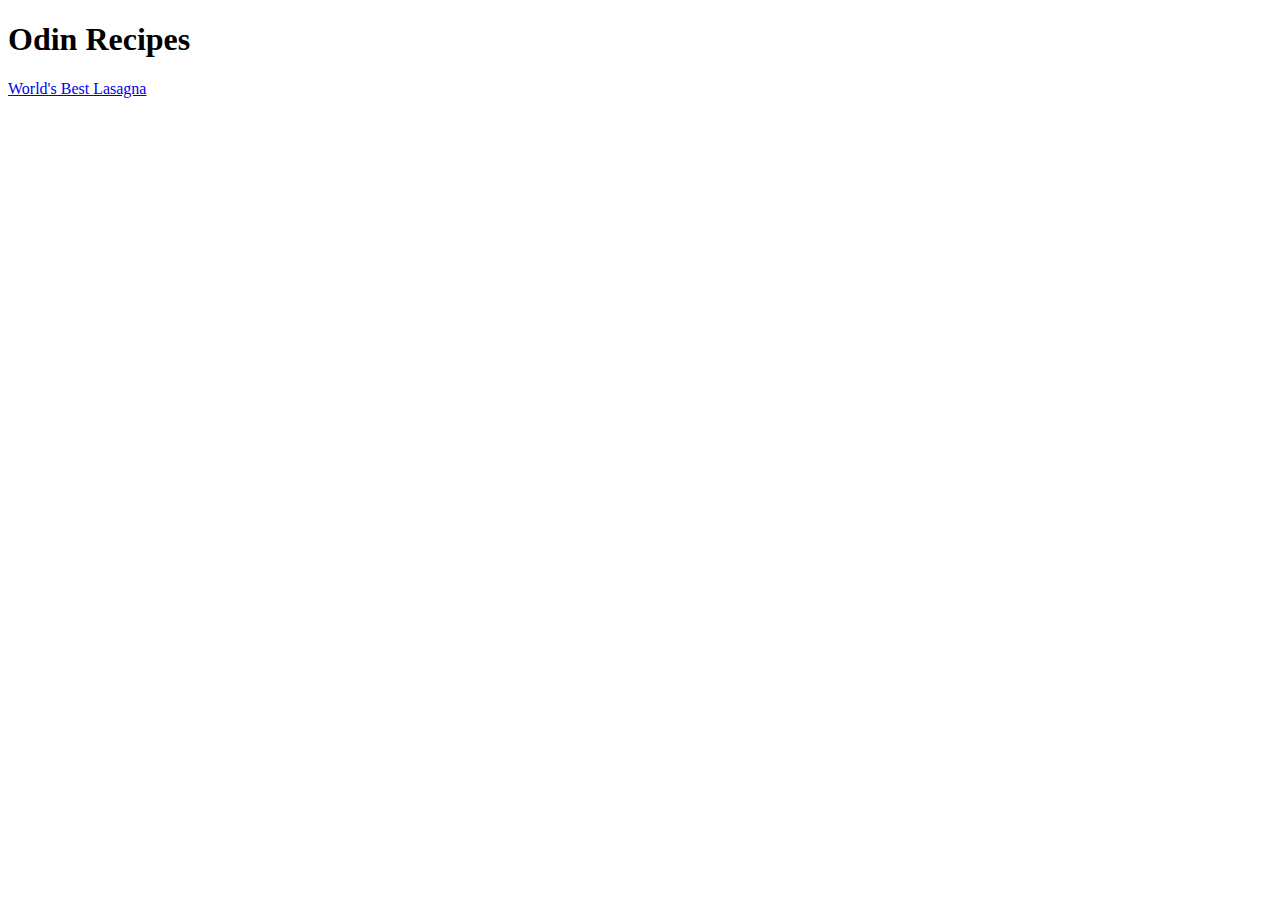
==== index.html @ 10e66660 "Add ingredients and directions to lasagna recipe page" ====
<!DOCTYPE html>
<html lang="en">
<head>
    <meta charset="UTF-8">
    <meta name="viewport" content="width=device-width, initial-scale=1.0">
    <title>Odin Recipes</title>
</head>
<body>
    <h1>Odin Recipes</h1>
    <a href="recipes/lasagna.html" target="_blank">World's Best Lasagna</a>
</body>
</html>
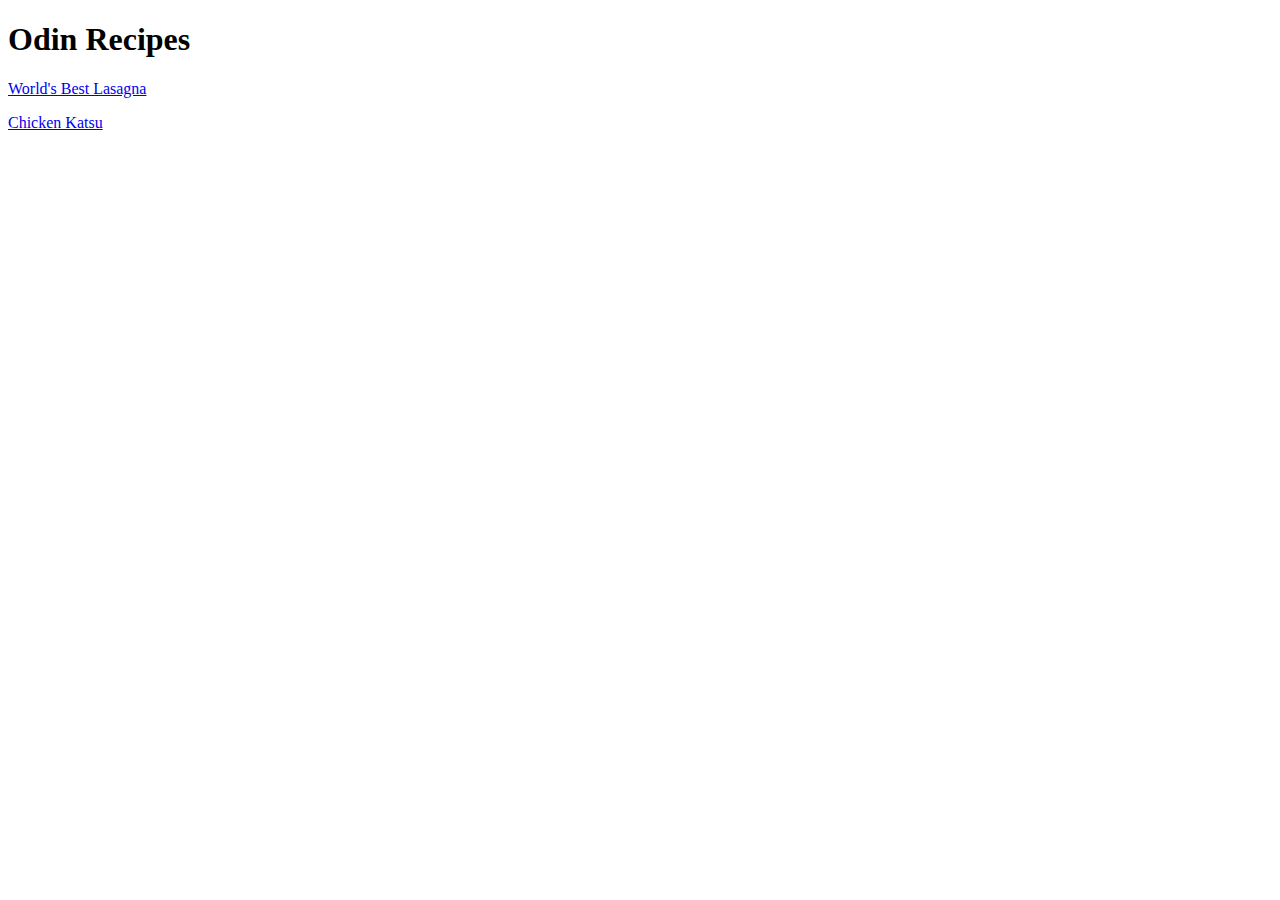
==== commit fa407c00: "Add link to katsu recipe page" ====
--- a/index.html
+++ b/index.html
@@ -8,5 +8,9 @@
 <body>
     <h1>Odin Recipes</h1>
     <a href="recipes/lasagna.html" target="_blank">World's Best Lasagna</a>
+    
+    <p>
+    <a href="recipes/katsu.html" target="_blank">Chicken Katsu</a>
+    </p>
 </body>
 </html>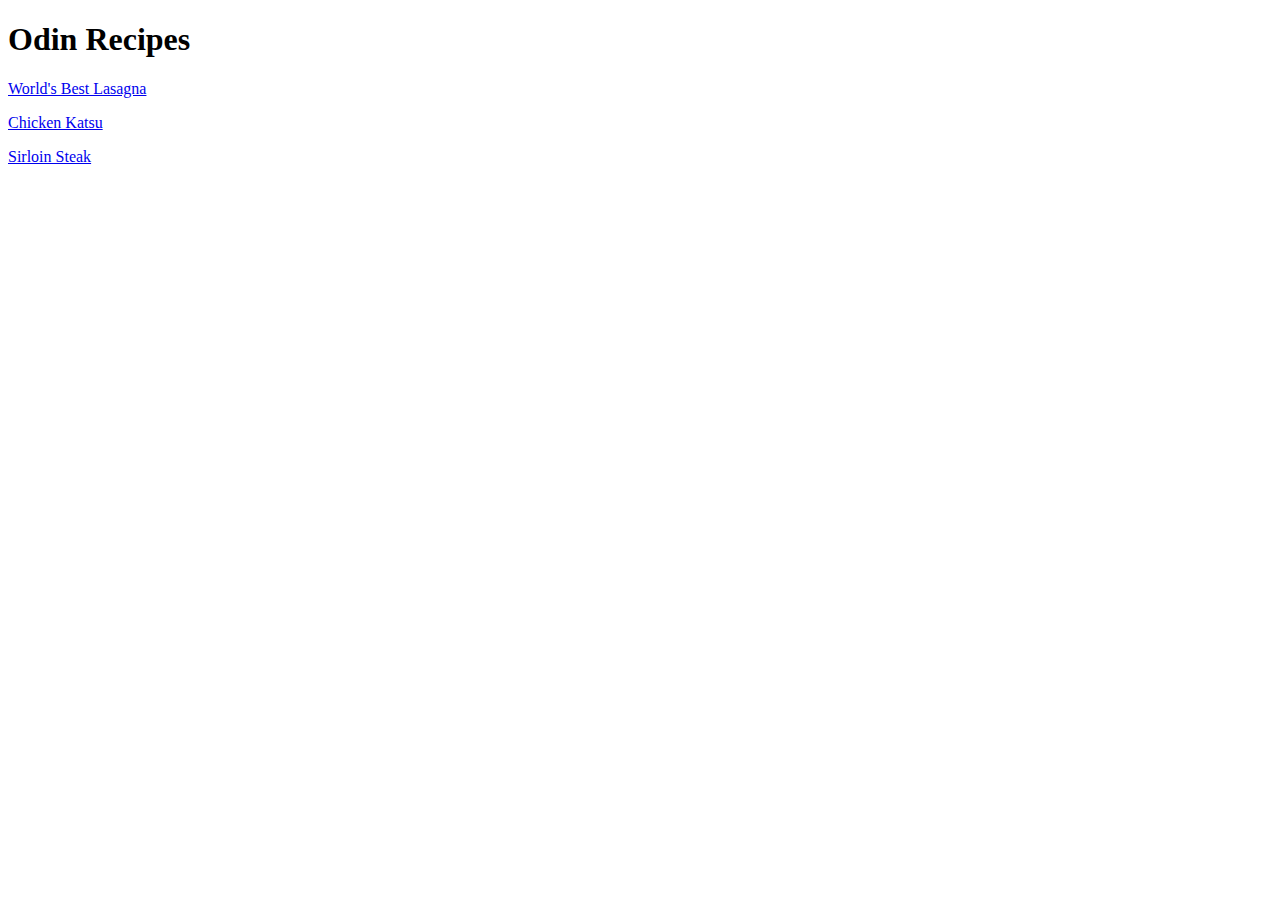
==== commit 8768401d: "Add link to steak recipe webpage" ====
--- a/index.html
+++ b/index.html
@@ -12,5 +12,9 @@
     <p>
     <a href="recipes/katsu.html" target="_blank">Chicken Katsu</a>
     </p>
+
+    <p>
+    <a href="recipes/steak.html" target="_blank">Sirloin Steak</a>
+    </p>
 </body>
 </html>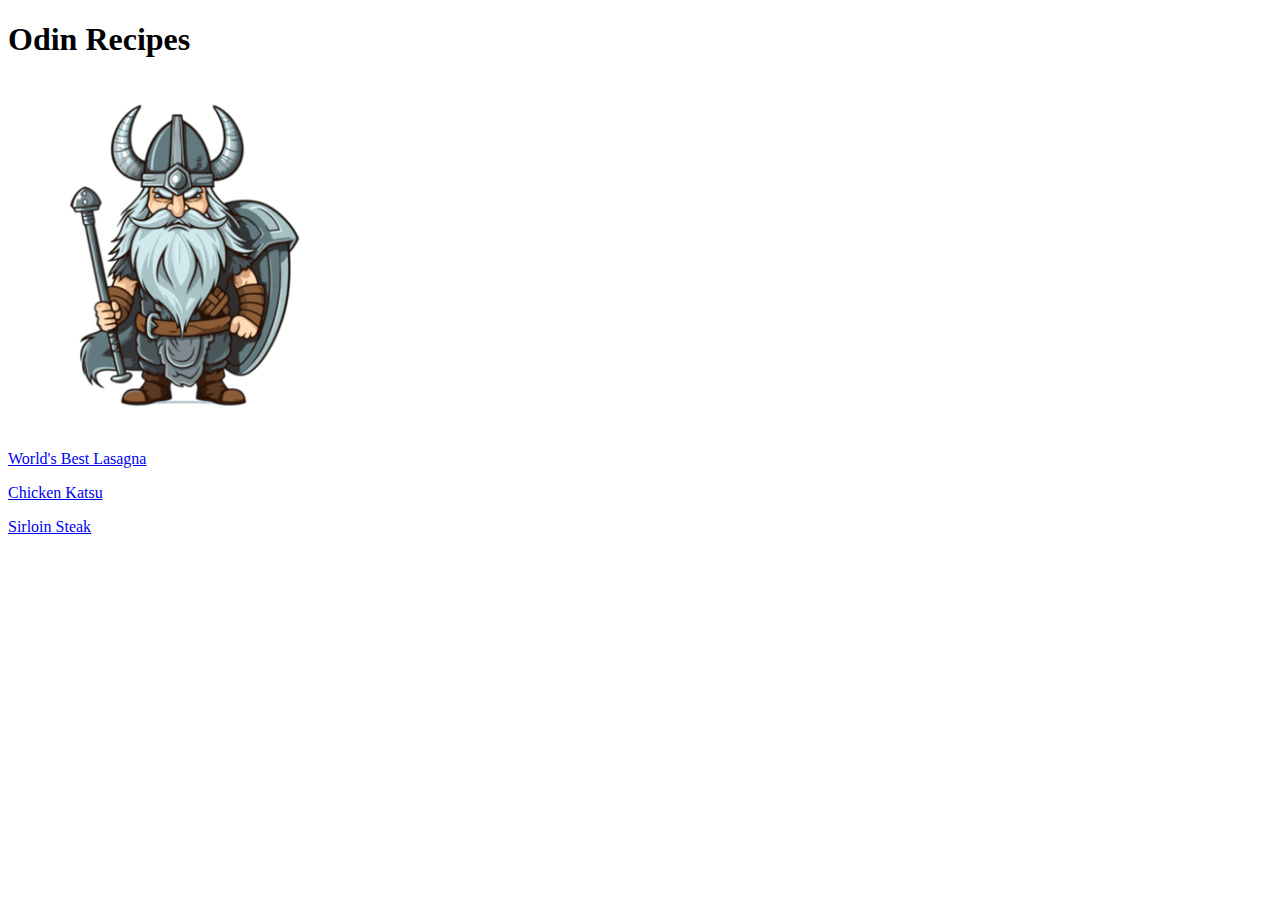
==== commit 836a954b: "Add Odin image to webpage" ====
--- a/index.html
+++ b/index.html
@@ -7,8 +7,12 @@
 </head>
 <body>
     <h1>Odin Recipes</h1>
+    <img src= "./images/odin.png" height="350" width="350">
+
+    <p>
     <a href="recipes/lasagna.html" target="_blank">World's Best Lasagna</a>
-    
+    </p>
+
     <p>
     <a href="recipes/katsu.html" target="_blank">Chicken Katsu</a>
     </p>
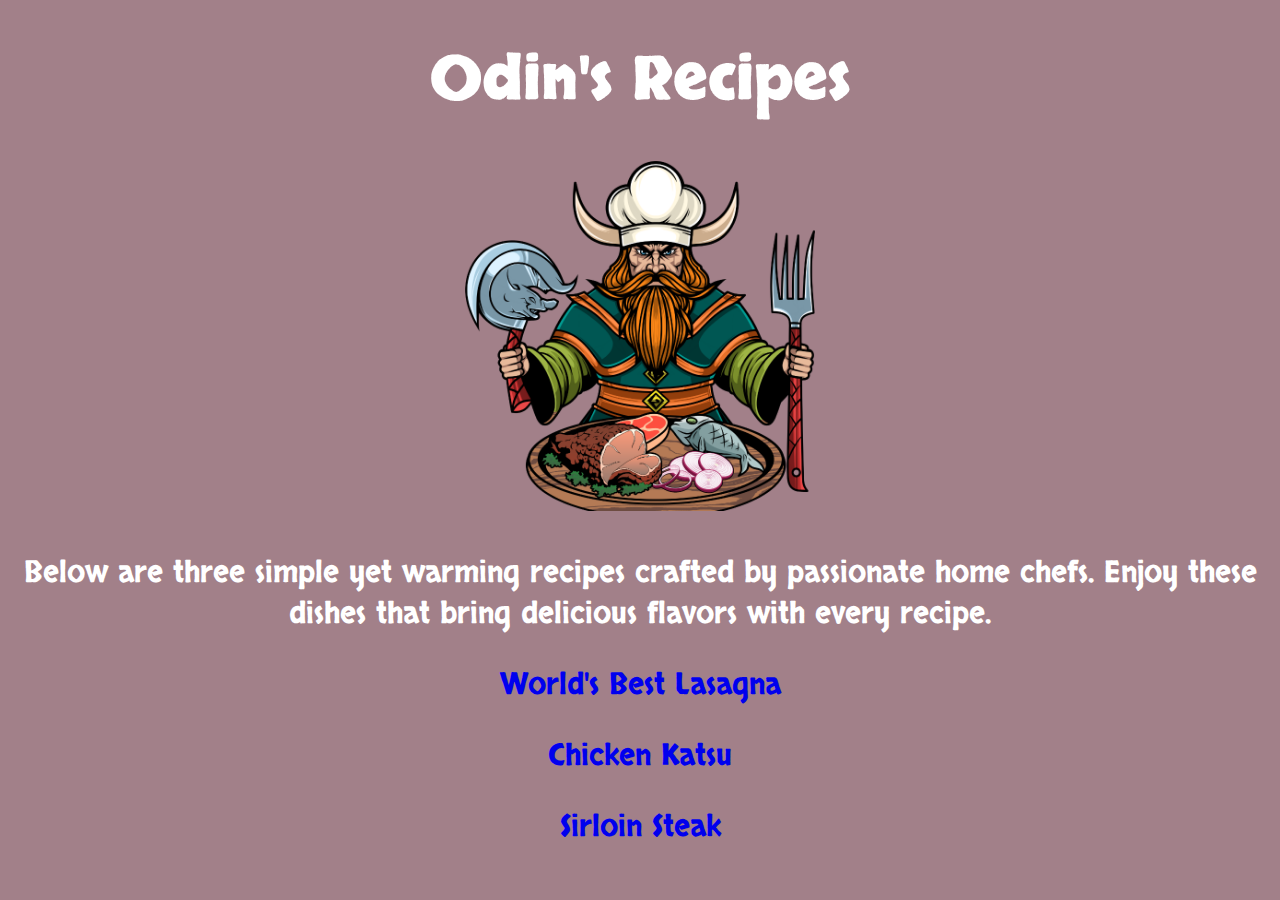
==== commit a9a3eec7: "Add styles.css and decorate home webpage" ====
--- a/index.html
+++ b/index.html
@@ -3,22 +3,28 @@
 <head>
     <meta charset="UTF-8">
     <meta name="viewport" content="width=device-width, initial-scale=1.0">
-    <title>Odin Recipes</title>
+    <title>Odin's Recipes</title>  
+
+    <link rel = "stylesheet" href="styles.css">
+    <link rel="preconnect" href="https://fonts.googleapis.com">
+    <link rel="preconnect" href="https://fonts.gstatic.com" crossorigin>
+    <link href="https://fonts.googleapis.com/css2?family=Skranji:wght@400;700&display=swap" rel="stylesheet">
 </head>
 <body>
-    <h1>Odin Recipes</h1>
+    <h1>Odin's Recipes</h1>
     <img src= "./images/odin.png" height="350" width="350">
 
+    <p> Below are three simple yet warming recipes crafted by passionate home chefs. Enjoy these dishes that bring delicious flavors with every recipe. <p>
     <p>
-    <a href="recipes/lasagna.html" target="_blank">World's Best Lasagna</a>
+    <a href="recipes/lasagna.html" class="lasagna" target="_blank">World's Best Lasagna</a>
     </p>
 
     <p>
-    <a href="recipes/katsu.html" target="_blank">Chicken Katsu</a>
+    <a href="recipes/katsu.html" class="katsu" target="_blank">Chicken Katsu</a>
     </p>
 
     <p>
-    <a href="recipes/steak.html" target="_blank">Sirloin Steak</a>
+    <a href="recipes/steak.html" class="steak" target="_blank">Sirloin Steak</a>
     </p>
 </body>
 </html>--- a/styles.css
+++ b/styles.css
@@ -0,0 +1,26 @@
+body {
+    text-align: center;
+    color:white;
+    background-color: #a28089;
+    font-size: 30px;
+    font-family: "Skranji", system-ui;
+}
+
+a {
+    text-decoration: none;
+}
+
+a.lasagna:visited { text-decoration: none; color:#B9484E }
+a.lasagna:hover { text-decoration: none; color:#B9484E}
+a.lasagna:focus { text-decoration: none; color:#B9484E }
+a.lasagna:hover, a:active { text-decoration: none; color:#B9484E }
+
+a.katsu:visited { text-decoration: none; color:#d4cc9a }
+a.katsu:hover { text-decoration: none; color:#d4cc9a}
+a.katsu:focus { text-decoration: none; color:#d4cc9a }
+a.katsu:hover, a:active { text-decoration: none; color:#d4cc9a }
+
+a.steak:visited { text-decoration: none; color:#964B00 }
+a.steak:hover { text-decoration: none; color:#964B00}
+a.steak:focus { text-decoration: none; color:#964B00 }
+a.steak:hover, a:active { text-decoration: none; color:#964B00 }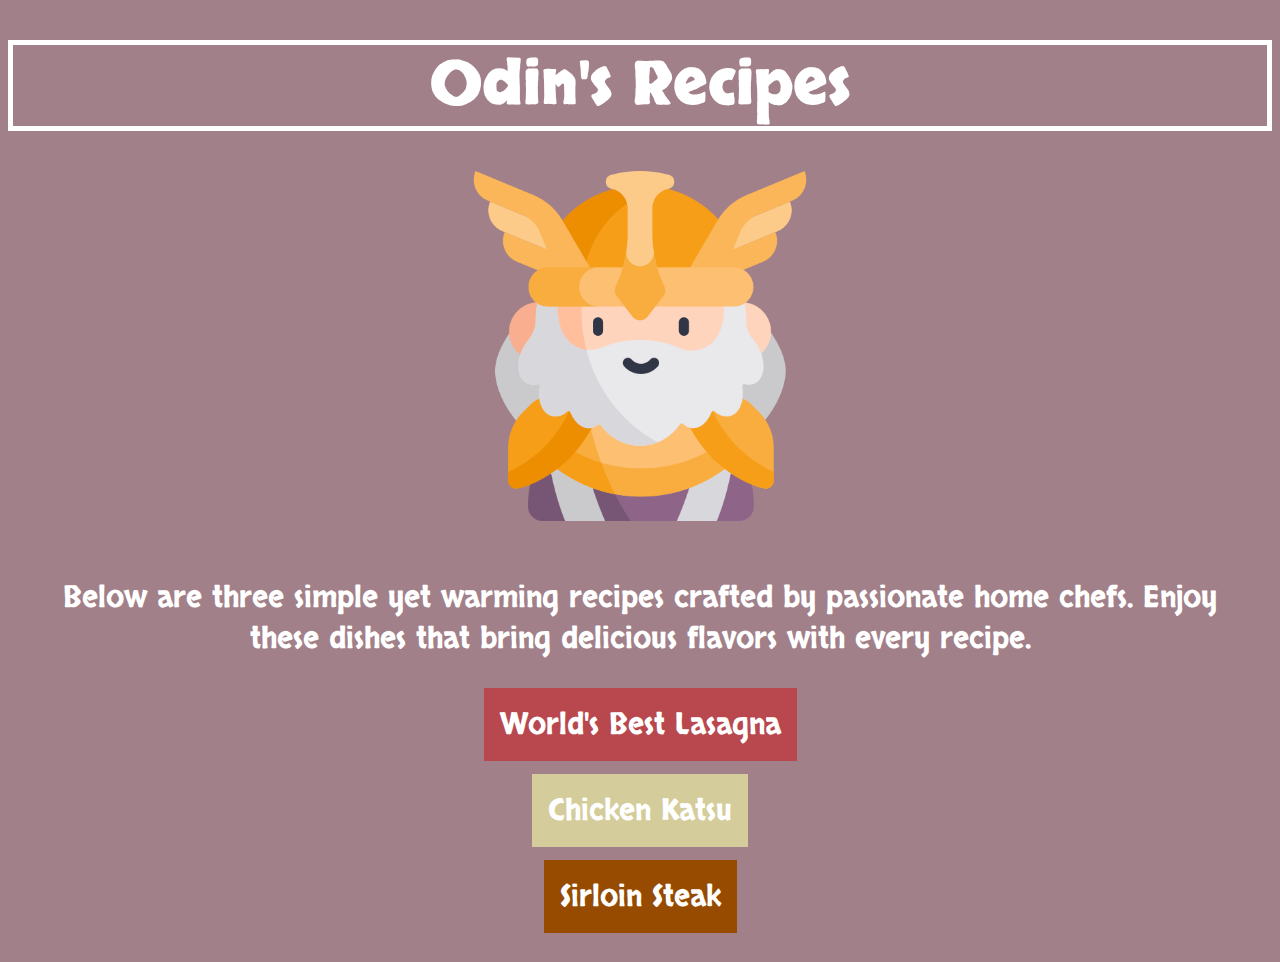
==== commit b18863fb: "Add boxes to titles and recipe hyperlinks" ====
--- a/index.html
+++ b/index.html
@@ -11,14 +11,15 @@
     <link href="https://fonts.googleapis.com/css2?family=Skranji:wght@400;700&display=swap" rel="stylesheet">
 </head>
 <body>
-    <h1>Odin's Recipes</h1>
+    <h1 class = "title">Odin's Recipes</h1>
     <img src= "./images/odin.png" height="350" width="350">
 
     <p> Below are three simple yet warming recipes crafted by passionate home chefs. Enjoy these dishes that bring delicious flavors with every recipe. <p>
+
     <p>
     <a href="recipes/lasagna.html" class="lasagna" target="_blank">World's Best Lasagna</a>
     </p>
-
+    
     <p>
     <a href="recipes/katsu.html" class="katsu" target="_blank">Chicken Katsu</a>
     </p>
--- a/styles.css
+++ b/styles.css
@@ -10,17 +10,42 @@
     text-decoration: none;
 }
 
-a.lasagna:visited { text-decoration: none; color:#B9484E }
-a.lasagna:hover { text-decoration: none; color:#B9484E}
-a.lasagna:focus { text-decoration: none; color:#B9484E }
-a.lasagna:hover, a:active { text-decoration: none; color:#B9484E }
+.title {
+    border: 5px solid white;
+}
 
-a.katsu:visited { text-decoration: none; color:#d4cc9a }
-a.katsu:hover { text-decoration: none; color:#d4cc9a}
-a.katsu:focus { text-decoration: none; color:#d4cc9a }
-a.katsu:hover, a:active { text-decoration: none; color:#d4cc9a }
+p {
+    margin: 45px;
+}
+.lasagna {
+    color:white;
+    padding: 16px;
+    background-color: #B9484E;
+}
 
-a.steak:visited { text-decoration: none; color:#964B00 }
-a.steak:hover { text-decoration: none; color:#964B00}
-a.steak:focus { text-decoration: none; color:#964B00 }
-a.steak:hover, a:active { text-decoration: none; color:#964B00 }+.katsu {
+    color:white;
+    padding: 16px;
+    background-color: #d4cc9a;
+}
+
+.steak {
+    color:white;
+    padding: 16px;
+    background: #964B00;
+}
+
+a.lasagna:visited { text-decoration: none; color:white }
+a.lasagna:hover { text-decoration: none; color:white}
+a.lasagna:focus { text-decoration: none; color:white }
+a.lasagna:hover, a:active { text-decoration: none; color:white}
+
+a.katsu:visited { text-decoration: none; color:white }
+a.katsu:hover { text-decoration: none; color:white}
+a.katsu:focus { text-decoration: none; color:white}
+a.katsu:hover, a:active { text-decoration: none; color:white}
+
+a.steak:visited { text-decoration: none; color:white}
+a.steak:hover { text-decoration: none; color:white}
+a.steak:focus { text-decoration: none; color:white }
+a.steak:hover, a:active { text-decoration: none; color:white }